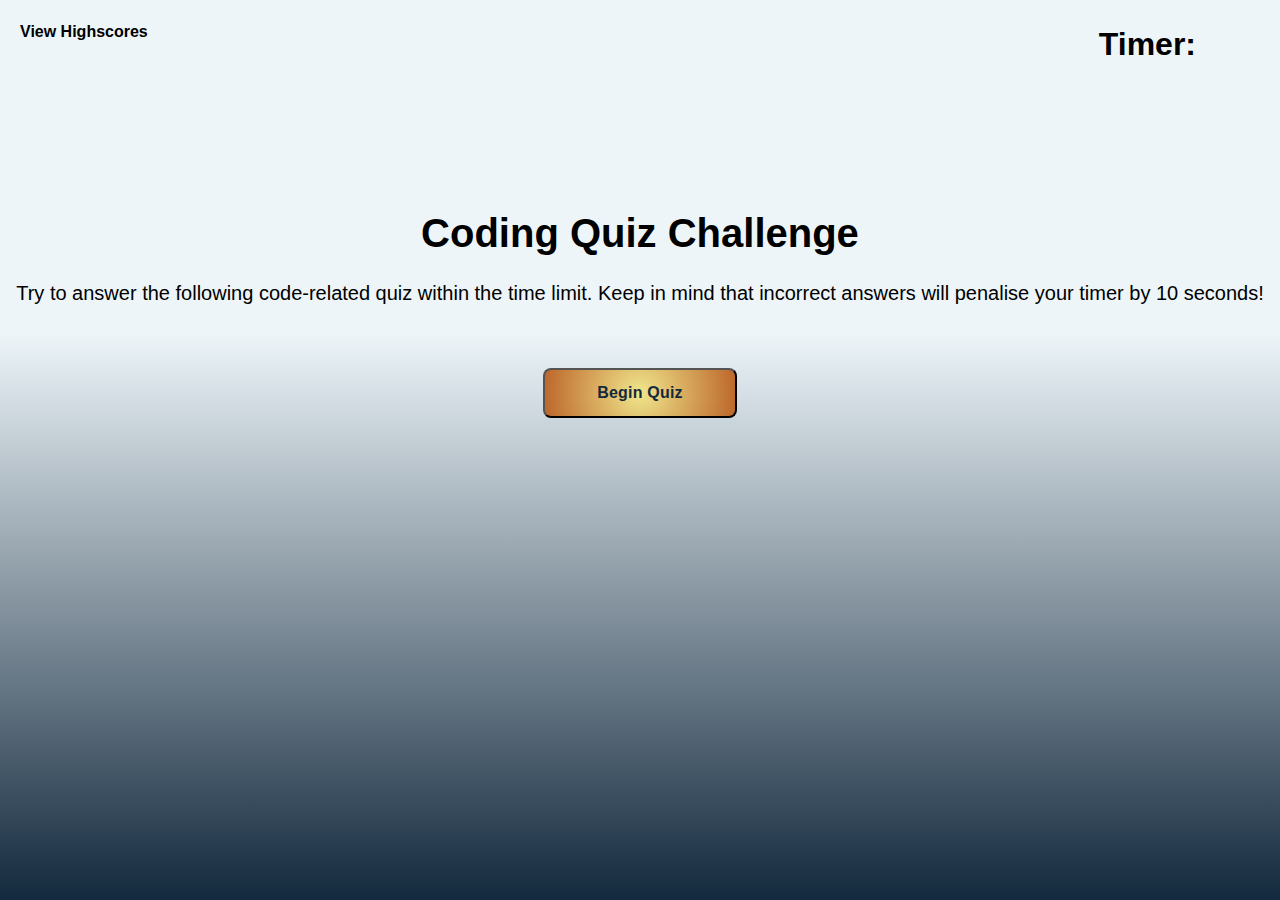
==== index.html @ aedb0a0b "function to store player initials and score working. working on displaying score" ====
<!DOCTYPE html>
<html>

<head>
  <title>Coding Quiz Challenge</title>
  <meta charset="UTF-8" />
  <meta name="viewport" content="width=device-width, initial-scale=1" />
  <link rel="stylesheet" type="text/css" href="./assets/css/reset.css" />
  <link rel="stylesheet" type="text/css" href="./assets/css/style.css" />
</head>

<body>
  <header>
    <h2 id="high-scores">View Highscores</h2>
    <h3 id="countdown">Timer: <p id="timer"></p>
    </h3>
  </header>
  <main>
    <div class="intro-container">
      <h1 id="main-heading">Coding Quiz Challenge</h1>
      <p id="intro">Try to answer the following code-related quiz within the time limit. Keep in mind that incorrect
        answers will penalise your timer by 10 seconds!</p>
        </div> 
        <div id="quiz-done"><ul id="high-scores"></ul></div>
        <div class="wrapper">
          <h4 id="question"></h4>
          <ul id="multiple-choice"></ul>
          <p id="message"></p>
        </div>
      <button type="button" id="start-btn">Begin Quiz</button>
  </main>
  <script src="assets/js/script.js"></script>
  <script src="assets/js/questions.js"></script>
  <script src="assets/js/highScore.js"></script>
</body>
---- assets/css/style.css ----
:root {
    --dark: #13293d;
    --light: #fff;
    --yellow: rgba(240,230,140,1);
    --orange: rgba(187,96,33,0.9542191876750701);
    --lightblue: rgba(237,245,249,1)
}

* {
    box-sizing: border-box;
  }
  
  body {
    font-family: Arial;
    font-size: 16px;
    line-height: 1.5;
    margin: 0;
    min-height: 100vh;
    background: linear-gradient(0deg, rgba(19,41,61,1) 0%, rgba(237,245,249,1) 63%);
  }

header {
    display: flex;
    justify-content: flex-start;
}

main {
    display: flex;
    flex-direction: column;
    justify-content: center;
    margin-top: 100px;
}

h1 {
    margin: 15px auto;
    font-weight: 700;
    font-size: 2.5em;
}

h2 {
    margin: 20px;
    font-weight: 700;
}

h3 {
    display: flex;
    margin: 20px 20px 20px auto;
    font-weight: 700;
    font-size: 2em;
}

h4 {
    font-weight: 700;
    margin: 0 auto;
}

div {
    margin: 0 auto;
}

ul {
    margin: 0 auto;
}

p {
    display: flex;
    margin: 10 5px;
    font-size: 20px;
}

.wrapper {
    display: flex;
    justify-content: center;
    flex-direction: column;
    margin: 0 auto;
}

.intro-container {
    margin: 0 auto;
    display: flex;
    flex-direction: column;
    text-align: center;
}


li {
    background: radial-gradient(circle, rgba(240,230,140,1) 0%, rgba(187,96,33,0.9542191876750701) 100%);
    border-radius: 8px;
    color: #13293d;
    cursor: pointer;
    font-size: 1em;
    font-weight: 700;
    letter-spacing: 0.21px;
    line-height: 16px;
    margin-top: 20px;
    max-width: 255px;
    padding: 15px 40px;
    text-align: center;
    transition-duration: 0.15s;
    transition-property: background-color;
    transition-timing-function: linear;
    align-self: center;
  }

  li:hover {
      transform: scale(1.1);
      color: var(--lightblue);
  }
  

button {
    background: radial-gradient(circle, rgba(240,230,140,1) 0%, rgba(187,96,33,0.9542191876750701) 100%);
    border-radius: 8px;
    color: #13293d;
    cursor: pointer;
    font-size: 1em;
    font-weight: 700;
    letter-spacing: 0.21px;
    line-height: 16px;
    margin: 20px;
    max-width: 255px;
    padding: 15px 52px;
    text-align: center;
    transition-duration: 0.15s;
    transition-property: background-color;
    transition-timing-function: linear;
    align-self: center;
  }

#timer {
    margin: 0 1em;
    font-size: 1em;
}

#message {
    font-size: 16px;
    font-weight: 600;
    margin: 20px auto;
}
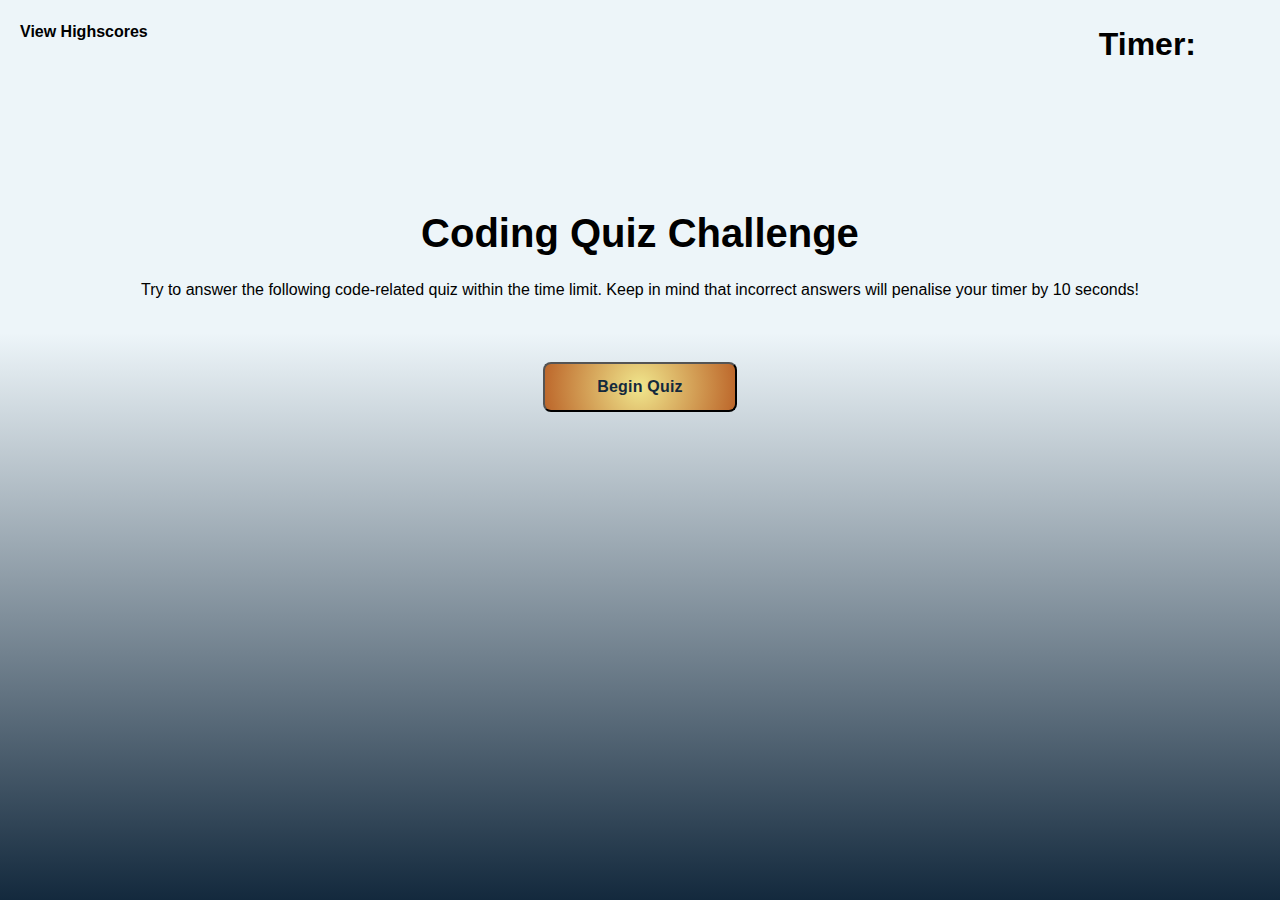
==== commit dd713dc2: "updated highscores to be displayed" ====
--- a/index.html
+++ b/index.html
@@ -21,7 +21,7 @@
       <p id="intro">Try to answer the following code-related quiz within the time limit. Keep in mind that incorrect
         answers will penalise your timer by 10 seconds!</p>
         </div> 
-        <div id="quiz-done"><ul id="high-scores"></ul></div>
+        <div id="quiz-done"></div>
         <div class="wrapper">
           <h4 id="question"></h4>
           <ul id="multiple-choice"></ul>
@@ -31,5 +31,4 @@
   </main>
   <script src="assets/js/script.js"></script>
   <script src="assets/js/questions.js"></script>
-  <script src="assets/js/highScore.js"></script>
 </body>--- a/assets/css/style.css
+++ b/assets/css/style.css
@@ -58,14 +58,20 @@
     margin: 0 auto;
 }
 
-ul {
+ul li {
     margin: 0 auto;
+}
+
+ol {
+    margin: 0 auto;
+    display: flex;
+    justify-content: flex-start;
 }
 
 p {
     display: flex;
     margin: 10 5px;
-    font-size: 20px;
+    font-size: 2
 }
 
 .wrapper {
@@ -83,7 +89,7 @@
 }
 
 
-li {
+#choices {
     background: radial-gradient(circle, rgba(240,230,140,1) 0%, rgba(187,96,33,0.9542191876750701) 100%);
     border-radius: 8px;
     color: #13293d;
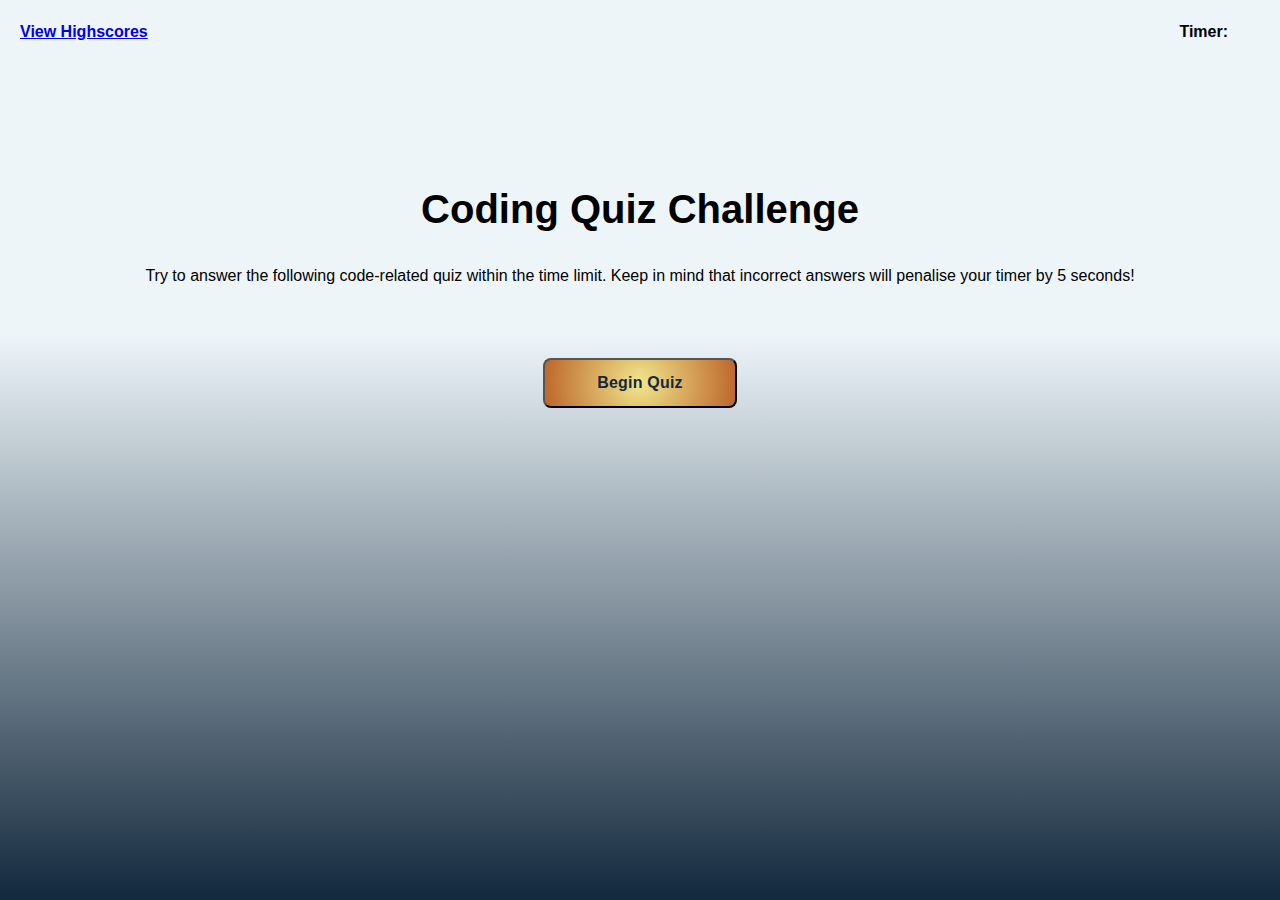
==== commit 3d0153d0: "view highscore not working, attempting fix" ====
--- a/index.html
+++ b/index.html
@@ -11,7 +11,7 @@
 
 <body>
   <header>
-    <h2 id="high-scores">View Highscores</h2>
+    <h2 id="high-scores"><a href="highScores.html">View Highscores</a></h2>
     <h3 id="countdown">Timer: <p id="timer"></p>
     </h3>
   </header>
@@ -19,7 +19,7 @@
     <div class="intro-container">
       <h1 id="main-heading">Coding Quiz Challenge</h1>
       <p id="intro">Try to answer the following code-related quiz within the time limit. Keep in mind that incorrect
-        answers will penalise your timer by 10 seconds!</p>
+        answers will penalise your timer by 5 seconds!</p>
         </div> 
         <div id="quiz-done"></div>
         <div class="wrapper">
--- a/assets/css/style.css
+++ b/assets/css/style.css
@@ -12,7 +12,7 @@
   
   body {
     font-family: Arial;
-    font-size: 16px;
+    font-size: 1em;
     line-height: 1.5;
     margin: 0;
     min-height: 100vh;
@@ -40,18 +40,20 @@
 h2 {
     margin: 20px;
     font-weight: 700;
+    font-size: 1em;
 }
 
 h3 {
     display: flex;
     margin: 20px 20px 20px auto;
     font-weight: 700;
-    font-size: 2em;
+    font-size: 1em;
 }
 
 h4 {
     font-weight: 700;
     margin: 0 auto;
+    font-size: 1em;
 }
 
 div {
@@ -63,15 +65,23 @@
 }
 
 ol {
-    margin: 0 auto;
+    margin: 20px auto;
+    padding: 10px;
     display: flex;
-    justify-content: flex-start;
+    flex-direction: column;
+    list-style-type: decimal;
+    font-size: 22px;
+}
+
+ol > li {
+    margin: 5px 0;
+    background-color: var(--yellow);
+    padding: 5px;
 }
 
 p {
     display: flex;
-    margin: 10 5px;
-    font-size: 2
+    margin: 10px 5px;
 }
 
 .wrapper {
@@ -99,7 +109,7 @@
     letter-spacing: 0.21px;
     line-height: 16px;
     margin-top: 20px;
-    max-width: 255px;
+    max-width: 320px;
     padding: 15px 40px;
     text-align: center;
     transition-duration: 0.15s;
@@ -108,7 +118,7 @@
     align-self: center;
   }
 
-  li:hover {
+  #choices:hover {
       transform: scale(1.1);
       color: var(--lightblue);
   }
@@ -124,7 +134,7 @@
     letter-spacing: 0.21px;
     line-height: 16px;
     margin: 20px;
-    max-width: 255px;
+    max-width: 280px;
     padding: 15px 52px;
     text-align: center;
     transition-duration: 0.15s;
@@ -135,11 +145,12 @@
 
 #timer {
     margin: 0 1em;
+    font-size: 16px;
     font-size: 1em;
 }
 
 #message {
-    font-size: 16px;
     font-weight: 600;
     margin: 20px auto;
+    border-top: var(--dark);
 }
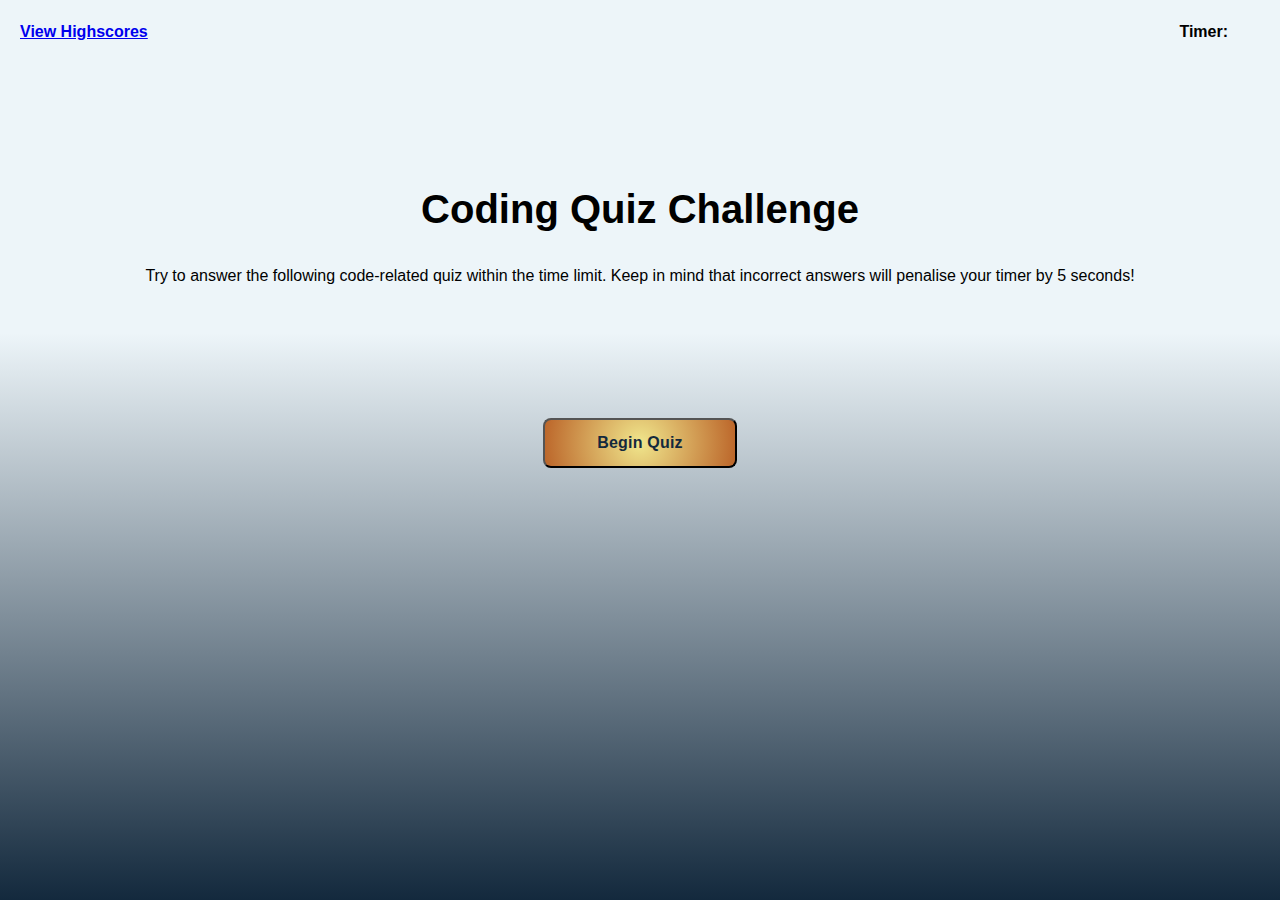
==== commit 2ebb09e1: "debugging combined script and highscore files" ====
--- a/index.html
+++ b/index.html
@@ -26,6 +26,8 @@
           <h4 id="question"></h4>
           <ul id="multiple-choice"></ul>
           <p id="message"></p>
+          <ol id="display-high-scores"></ol>
+          
         </div>
       <button type="button" id="start-btn">Begin Quiz</button>
   </main>
--- a/assets/css/style.css
+++ b/assets/css/style.css
@@ -154,3 +154,7 @@
     margin: 20px auto;
     border-top: var(--dark);
 }
+
+#start-btn {
+    display: block;
+}
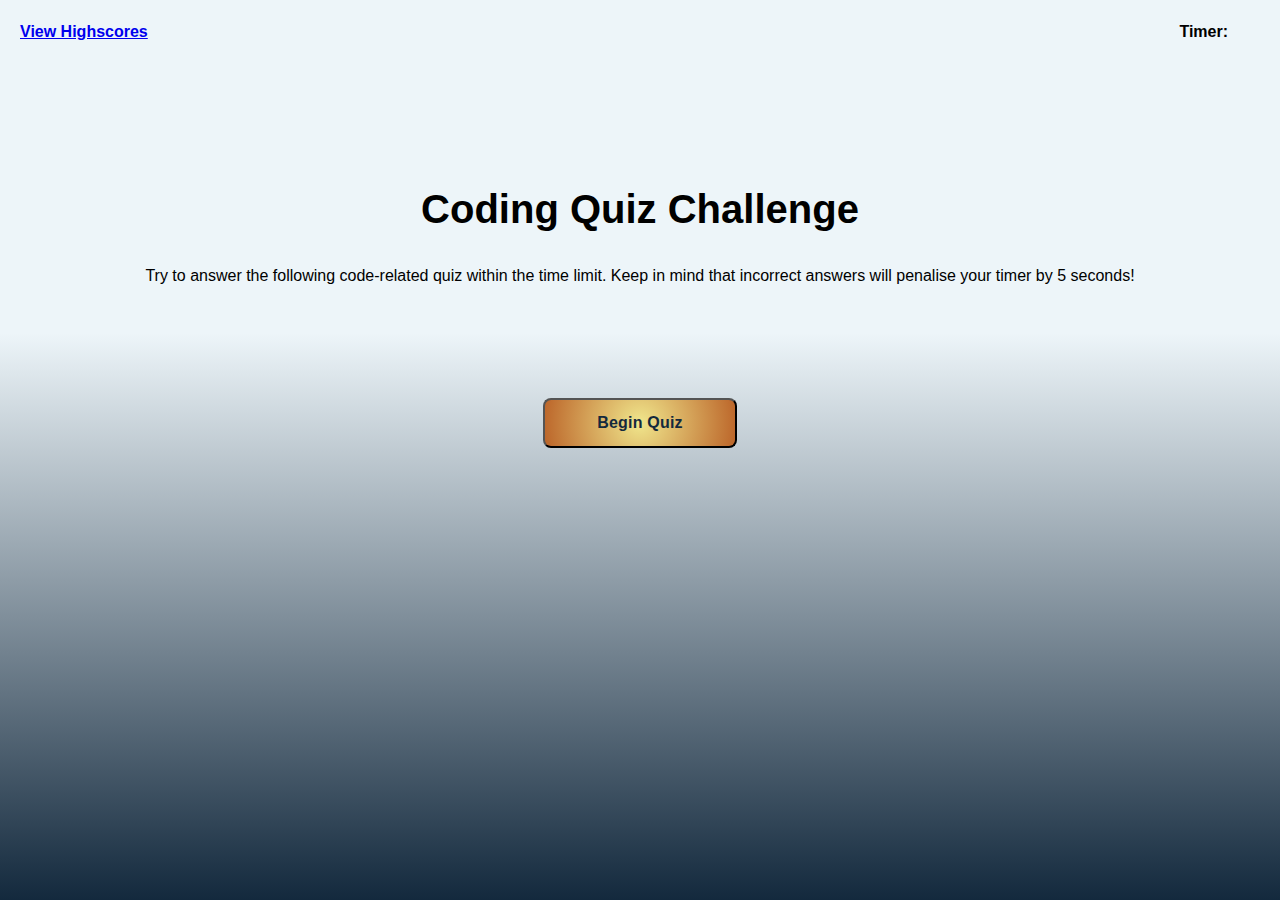
==== commit 4c88566d: "more fixes to highscore functions to change html elements" ====
--- a/index.html
+++ b/index.html
@@ -22,7 +22,7 @@
         answers will penalise your timer by 5 seconds!</p>
         </div> 
         <div id="quiz-done"></div>
-        <div class="wrapper">
+        <div id="wrapper">
           <h4 id="question"></h4>
           <ul id="multiple-choice"></ul>
           <p id="message"></p>
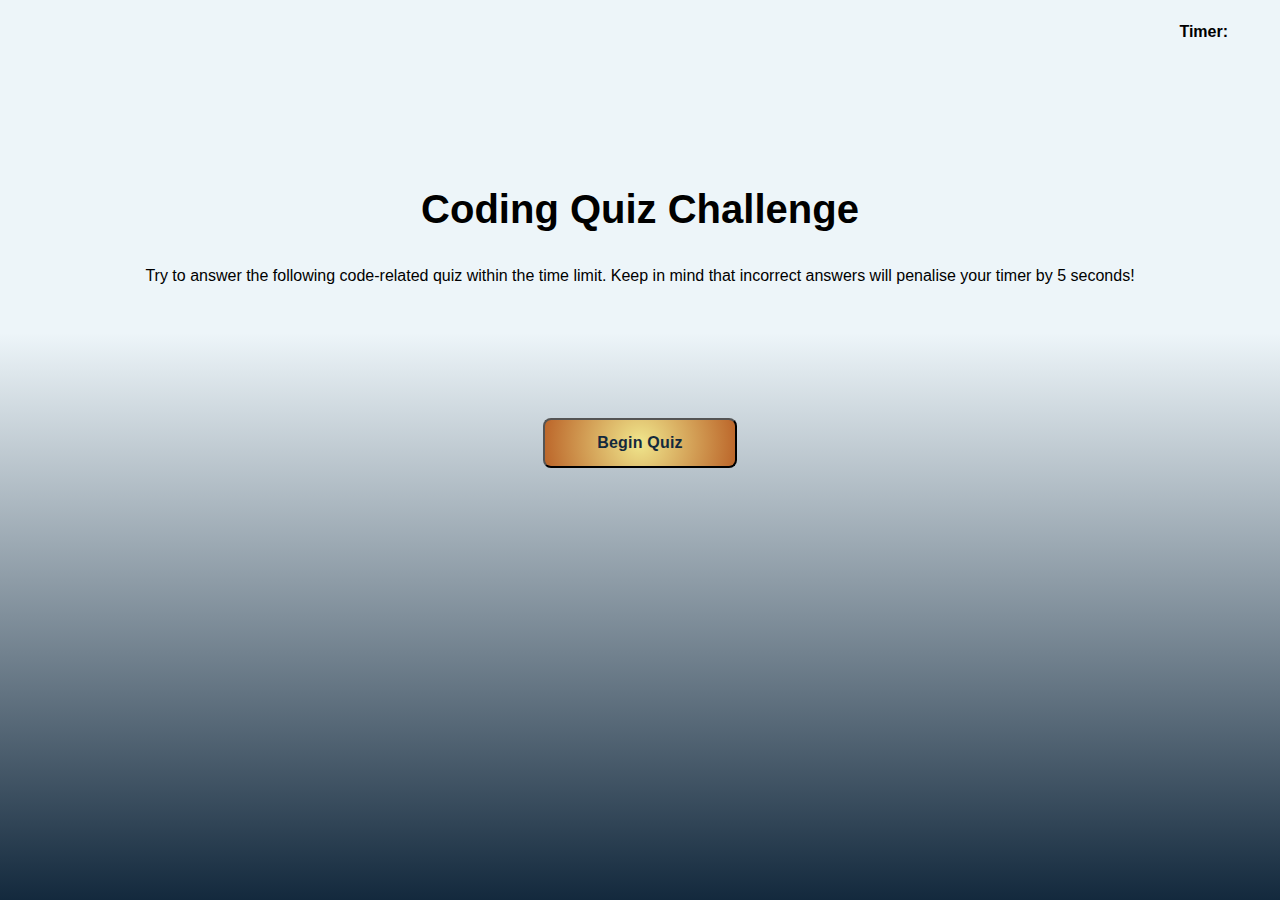
==== commit fdb1939a: "working version" ====
--- a/index.html
+++ b/index.html
@@ -11,7 +11,7 @@
 
 <body>
   <header>
-    <h2 id="high-scores"><a href="highScores.html">View Highscores</a></h2>
+    <h2 id="high-scores"></h2>
     <h3 id="countdown">Timer: <p id="timer"></p>
     </h3>
   </header>
--- a/assets/css/style.css
+++ b/assets/css/style.css
@@ -84,7 +84,7 @@
     margin: 10px 5px;
 }
 
-.wrapper {
+#wrapper {
     display: flex;
     justify-content: center;
     flex-direction: column;
